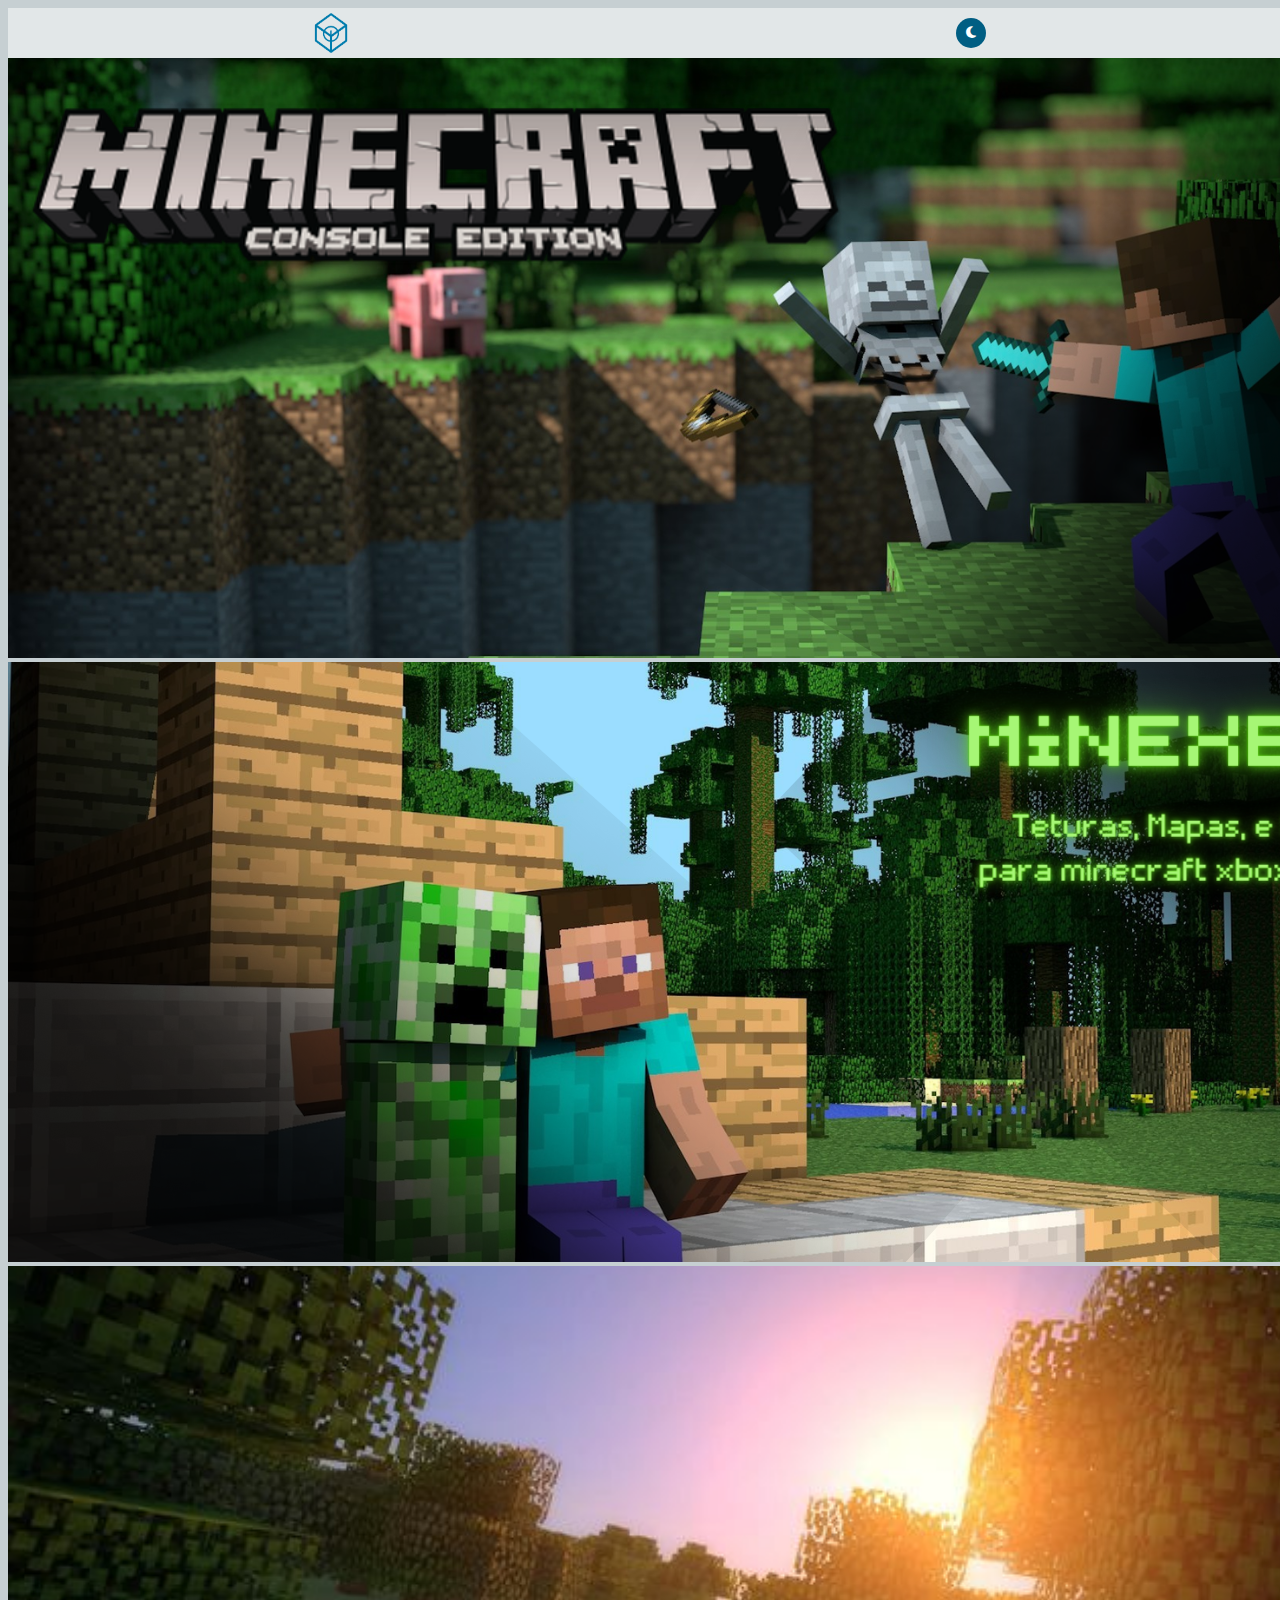
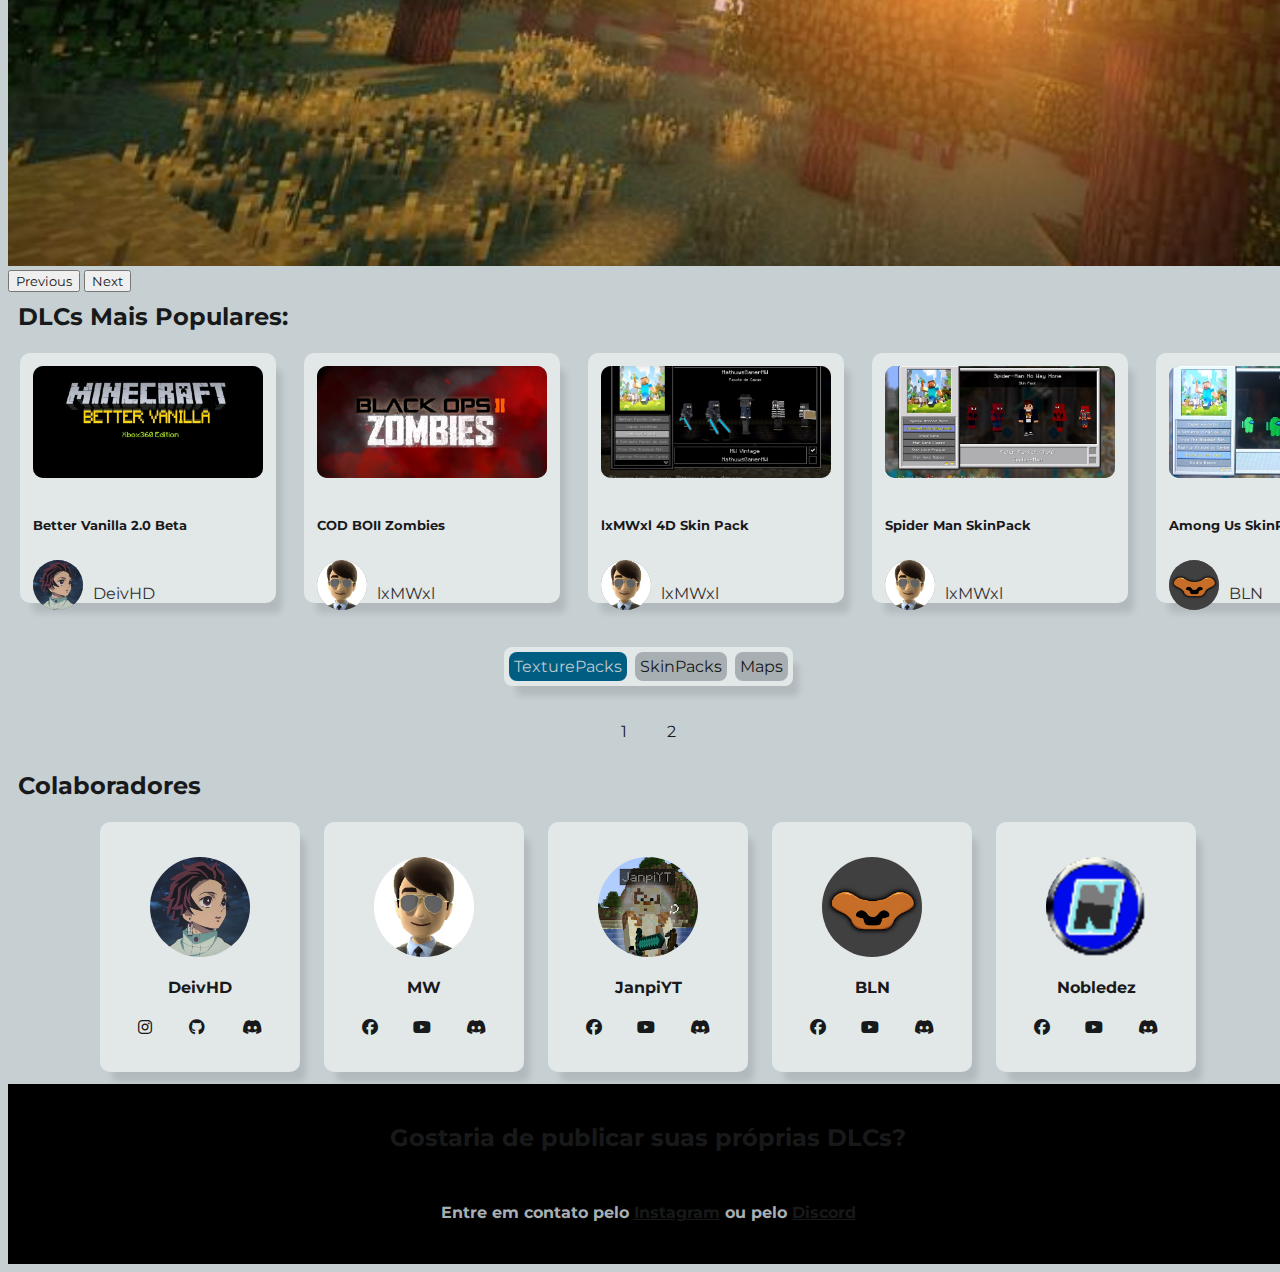
==== index.html @ 94ea24ee "Add files via upload" ====
<!doctype html>
<html lang="pt-br">

<head>
    <meta charset="utf-8">
    <meta name="viewport" content="width=device-width, initial-scale=1">
    <title>MineXb360 MarketPlace</title>
    <link rel="stylesheet" href="https://cdnjs.cloudflare.com/ajax/libs/font-awesome/6.4.0/css/all.min.css">
    <link rel="stylesheet" href="css/style.css">
    <link rel="shortcut icon" href="img/ICON.png" type="image/x-icon">
    <link href="https://cdn.jsdelivr.net/npm/bootstrap@5.3.1/dist/css/bootstrap.min.css" rel="stylesheet"
        integrity="sha384-4bw+/aepP/YC94hEpVNVgiZdgIC5+VKNBQNGCHeKRQN+PtmoHDEXuppvnDJzQIu9" crossorigin="anonymous">
</head>
<script>
    function preLoading() {
        document.getElementsByClassName("carregamento")[0].style.display = 'none';
    }
</script>

<body class="corpo" onload="preLoading()">

    <section class="carregamento">
        <div class="cube-loader">
            <div class="cube-top"></div>
            <div class="cube-wrapper">
                <span class="cube-span" style="--i:0"></span>
                <span class="cube-span" style="--i:1"></span>
                <span class="cube-span" style="--i:2"></span>
                <span class="cube-span" style="--i:3"></span>
            </div>
        </div>
    </section>


    <header class="cabec">

        <a href="../index.html"><img src="../img/ICON.png" alt="" class="logo"></a>


        <button class="btnTheme"><i class="fa-solid fa-sun"></i></button>




    </header>



    <div id="carouselExample" class="carousel slide">
        <div class="carousel-inner">
            <div class="carousel-item active">
                <img src="img/1.png" class="d-block w-100" alt="...">
            </div>
            <div class="carousel-item">
                <img src="img/2.png" class="d-block w-100" alt="...">
            </div>
            <div class="carousel-item">
                <img src="img/3.png" class="d-block w-100" alt="...">
            </div>
        </div>
        <button class="carousel-control-prev" type="button" data-bs-target="#carouselExample" data-bs-slide="prev">
            <span class="carousel-control-prev-icon" aria-hidden="true"></span>
            <span class="visually-hidden">Previous</span>
        </button>
        <button class="carousel-control-next" type="button" data-bs-target="#carouselExample" data-bs-slide="next">
            <span class="carousel-control-next-icon" aria-hidden="true"></span>
            <span class="visually-hidden">Next</span>
        </button>
    </div>

    <h2>DLCs Mais Populares:</h2>

    <section class="recentes">

        <div  class="car-dlc" onclick="redirecionarParaInformacoes('Better Vanilla 2.0')">
            <img src="img/capas/bettervanilla.webp" alt="" class="imgTheme">
            <h5 class="title">Better Vanilla 2.0 Beta</h5>
            <div class="criadorArea">
                <img src="img/users/deivyson.png" alt="" class="profile">
                <p>DeivHD</p>
            </div>
        </div>

        <div  class="car-dlc" onclick="redirecionarParaInformacoes('COD BOII Zombies')">
            <img src="img/capas/codzombies1.png" alt="" class="imgTheme">
            <h5 class="title">COD BOII Zombies</h5>
            <div class="criadorArea">
                <img src="img/users/MW.jpg" alt="" class="profile">
                <p>lxMWxl</p>
            </div>
        </div>

        <div  class="car-dlc" onclick="redirecionarParaInformacoes('MW 4d SkinPack')">
            <img src="img/capas/MW4dSkin.png" alt="" class="imgTheme">
            <h5 class="title">lxMWxl 4D Skin Pack</h5>
            <div class="criadorArea">
                <img src="img/users/MW.jpg" alt="" class="profile">
                <p>lxMWxl</p>
            </div>
        </div>

        <div  class="car-dlc" onclick="redirecionarParaInformacoes('Spider Man')">
            <img src="img/capas/spiderman (3).png" alt="" class="imgTheme">
            <h5 class="title">Spider Man SkinPack</h5>
            <div class="criadorArea">
                <img src="img/users/MW.jpg" alt="" class="profile">
                <p>lxMWxl</p>
            </div>
        </div>

        <div  class="car-dlc" onclick="redirecionarParaInformacoes('Among Us')">
            <img src="img/capas/amongus.png" alt="" class="imgTheme">
            <h5 class="title">Among Us SkinPack</h5>
            <div class="criadorArea">
                <img src="img/users/BLN.jpg" alt="" class="profile">
                <p>BLN</p>
            </div>
        </div>

        <div  class="car-dlc" onclick="redirecionarParaInformacoes('Ultimate Blocks')">
            <img src="img/capas/ultimateblocks.png" alt="" class="imgTheme">
            <h5 class="title">Ultimate Blocks</h5>
            <div class="criadorArea">
                <img src="img/users/nobledez.png" alt="" class="profile">
                <p>Nobledez</p>
            </div>
        </div>

        <div  class="car-dlc" onclick="redirecionarParaInformacoes('H&S Mob Edition')">
            <img src="img/capas/ultimatemobs.png" alt="" class="imgTheme">
            <h5 class="title">H&S Mob Edition</h5>
            <div class="criadorArea">
                <img src="img/users/nobledez.png" alt="" class="profile">
                <p>Nobledez</p>
            </div>
        </div>

        <div  class="car-dlc" onclick="redirecionarParaInformacoes('Tranzit Map')">
            <img src="img/capas/codzombies1.png" alt="" class="imgTheme">
            <h5 class="title">Tranzit Map</h5>
            <div class="criadorArea">
                <img src="img/users/MW.jpg" alt="" class="profile">
                <p>lxMWxl</p>
            </div>
        </div>

    </section>

    <section class="nav-categorias">
        <ul>
            <li onclick="cat1()" class="ativo" id="categ1"> TexturePacks </li>
            <li onclick="cat2()" id="categ2">SkinPacks</li>
            <li onclick="cat3()" id="categ3">Maps</li>
        </ul>
    </section>

    <section class="texturepacks">

        <!-- <a href="html/BetterVanilla.html" class="car-dlc">
            <img src="img/capas/bettervanilla.webp" alt="" class="imgTheme">
            <h5 class="title">Better Vanilla</h5>
            <div class="criadorArea">
            <img src="img/users/deivyson.png" alt="" class="profile">
            <p>DeivHD</p>
            </div>
        </a> -->

        
        <section class="paginas">
            <p onclick="mudarpagina1(1)">1</p> <p onclick="mudarpagina2(1)">2</p> 
            <!-- <p onclick="mudarpagina3()">3</p> <p onclick="mudarpagina4()">4</p> -->
        </section>
    </section>

    <section class="skinpacks">
        <section class="paginas">
            <p onclick="mudarpagina1(2)">1</p> <p onclick="mudarpagina2(2)">2</p> 
            <!-- <p onclick="mudarpagina3()">3</p> <p onclick="mudarpagina4()">4</p> -->
            </section>
    </section>

    <section class="maps">
        <section class="paginas">
        <p onclick="mudarpagina1(3)">1</p> 
        <!-- <p onclick="mudarpagina2()">2</p> <p onclick="mudarpagina3()">3</p> <p onclick="mudarpagina4()">4</p> -->
        </section>
    </section>
    
    <h2>Colaboradores</h2>
    <section class="colaboradores">
        

        

    </section>


    
    <footer class="rodape">
        <h3>Gostaria de publicar suas próprias DLCs?</h2>

        <h5>Entre em contato pelo <a href="https://www.instagram.com/deivyson_2005/">Instagram</a> ou pelo <a href="https://discord.gg/9qMaMm5F">Discord</a></h5>

    </footer>

    <script src="js/objetos.js"></script>
    <script src="js/js.js"></script>
    <script src="js/theme.js"></script>


    <script src="https://cdn.jsdelivr.net/npm/bootstrap@5.3.1/dist/js/bootstrap.bundle.min.js"
        integrity="sha384-HwwvtgBNo3bZJJLYd8oVXjrBZt8cqVSpeBNS5n7C8IVInixGAoxmnlMuBnhbgrkm"
        crossorigin="anonymous"></script>
</body>



</html>
---- css/style.css ----
@import url('https://fonts.googleapis.com/css2?family=Montserrat:ital,wght@0,100;0,200;0,300;0,400;0,500;0,600;0,700;0,800;0,900;1,100;1,200;1,300;1,400;1,500;1,600;1,700;1,800;1,900&display=swap');

:root{
  --container: #E2E7E8;
  --bodyColor:#C6CFD2;
  --fonts: #18191A;
  --fonts2: #303233;
  --specialFonts: #BEC8CC;
  --specialSelectors: #A7AFB2;
  --scroll: #8f54a0;
  --cabec: #E2E7E8;
  --loadCube: hsla(219, 68%, 46%, 0.863);
  
}



[data-theme="dark"]{
  --container: #003347;
  --bodyColor:#111B21;
  --fonts: #BEC8CC;
  --fonts2: #A7AFB2;
  --specialSelectors: #002b3b;
  --scroll: #422a49;
  --cabec: #111B21;
  --loadCube: hsl(176.89, 99.07%, 58.04%);
}

*{
  transition: 0.5s;
  color: var(--fonts);
  font-family: 'Montserrat', sans-serif;
}

/*=================Carregamento===========================*/

.carregamento{
  width: 100%;
  height: 100vh;
  display: flex;
  align-items: center;
  justify-content: center;
  position: fixed;
  z-index: 100;
  background-color: var(--bodyColor);
}
.cube-loader {
  position: relative;
  /* u can choose any size */
  width: 75px;
  height: 75px;
  transform-style: preserve-3d;
  transform: rotateX(-30deg);
  animation: animate 4s linear infinite;
}

@keyframes animate {
  0% {
    transform: rotateX(-30deg) rotateY(0);
  }

  100% {
    transform: rotateX(-30deg) rotateY(360deg);
  }
}

.cube-loader .cube-wrapper {
  position: absolute;
  width: 100%;
  height: 100%;
    /* top: 0;
    left: 0; */
  transform-style: preserve-3d;
}

.cube-loader .cube-wrapper .cube-span {
  position: absolute;
  width: 100%;
  height: 100%;
    /* top: 0;
    left: 0; */
                                       /* width 75px / 2 = 37.5px */
  transform: rotateY(calc(90deg * var(--i))) translateZ(37.5px);
  background: linear-gradient(
      to bottom,
      var(--loadCube) 100%,
      var(--loadCube) 100%,
      var(--loadCube) 100%,
      var(--loadCube) 100%,
      var(--loadCube) 100%,
      var(--loadCube) 100%,
      var(--loadCube) 100%,
      var(--loadCube) 100%,
      var(--loadCube) 100%,
      var(--loadCube) 100%,
      var(--loadCube) 100%,
      var(--loadCube) 100%,
      var(--loadCube) 100%,
      var(--loadCube) 100%,
      var(--loadCube) 100%,
      var(--loadCube) 100%
    );
}

.cube-top {
  position: absolute;
  width: 75px;
  height: 75px;
  background: var(--loadCube) 100%;
                        /* width 75px / 2 = 37.5px */
  transform: rotateX(90deg) translateZ(37.5px);
  transform-style: preserve-3d;
}

.cube-top::before {
  content: '';
  position: absolute;
  /* u can choose any size */
  width: 75px;
  height: 75px;
  background: hsl(176.61, 42.28%, 40.7%) 19.6%;
  transform: translateZ(-90px);
  filter: blur(10px);
  box-shadow: 0 0 10px #323232,
                0 0 20px hsl(176.61, 42.28%, 40.7%) 19.6%,
                0 0 30px #323232,
                0 0 40px hsl(176.61, 42.28%, 40.7%) 19.6%;
}
  
  

/*=================Carregamento===========================*/


.corpo{
    background-color: var(--bodyColor);
    width: 100%;
}


.aleatorio{
  position: fixed;
  top: 50%;
  right: 50%;
  background-color: #005E83;
  z-index: 100;
  width: 100px;
  height: 100px;
}

.aleatorio:hover{
  scale: 2;
}

.logo{
  height: 100%;
}


header a{
  height: 80%;
}

.btnTheme{
  border-radius: 50%;
  border: none;
  background-color: #005E83;
  width: 10px;
  height: 10px;
  padding: 15px;
  display: flex;
  align-items: center;
  justify-content: center;
}

.btnTheme i{
  color: white;
}

.rodape{
  display: flex;
  flex-direction: column;
  justify-content: center;
  align-items: center;
  background-color: black;
  width: 100%;
  min-height: 20vh;
  color: #C6CFD2;
}

footer h3{
  font-size: 1.5rem;
}

footer h5{
  font-size: 1rem;
  color: #A7AFB2;
}




/* ===== Scrollbar CSS ===== */
  /* Firefox */
  * {
    scrollbar-width: auto;
    scrollbar-color: var(--scroll) var(--bodyColor);
  }

  /* Chrome, Edge, and Safari */
  *::-webkit-scrollbar {
    width: 16px;
    transition: 0.5s;
  }

  *::-webkit-scrollbar-track {
    background: var(--bodyColor);
    transition: 0.5s;
  }

  *::-webkit-scrollbar-thumb {
    background-color: var(--scroll);
    border-radius: 10px;
    border: 3px solid var(--bodyColor);
    transition: 0.5s;
  }


.cabec{
    background-color: var(--cabec);
    width: 100%;
    height: 50px;
    display: flex;
    align-items: center;
    justify-content: space-around;
}

.corpo h2{
    margin: 10px;
    color: var(--fonts);
}

.recentes{
    width: 100%;
    height: 290px;
    display: block;
    overflow-x: scroll;
    overflow-y: hidden;
    word-break: keep-all;
    white-space: nowrap;
}

.nav-categorias{
    width: 100%;
    display: flex;
    align-items: center;
    justify-content: center;
}

.nav-categorias ul{
    list-style: none;
    display: flex;
    background-color: var(--container);
    justify-content: center;
    align-items: center;
    padding: 1px;
    border-radius: 8px;
    box-shadow: 9px 13px 6px -3px rgba(0, 0, 0, 0.1);
}

.nav-categorias ul li{
    background-color: var(--specialSelectors);
    padding: 5px;
    border-radius: 8px;
    margin: 4px;
    cursor: pointer;
    transition: 0.5s;
    color: var(--fonts);
}

.nav-categorias ul .ativo{
    background-color: #005e83;
    color: var(--specialFonts);
}

.texturepacks{
  display: flex;
  flex-direction: column-reverse;
  justify-content:center;
}

.skinpacks, .maps{
  display: none;
  flex-direction: column-reverse;
  justify-content:center;
}

.areadlc{
  width: 100%;
  height: 93.5vh;
  display: flex;
}

.areadlc-apresentacao{
  width: 70%;
  height: 93.5vh;
  overflow-y: scroll;
}

.areadlc-apresentacao .carousel-item img{
  height: 50vh;
  object-fit: cover;
}

.areadlc-apresentacao h3, .areadlc-apresentacao p{
  margin: 10px;
}

.areadlc-downloads{
  background-color: #80808000;
  width: 30%;
  height: 93.5vh;
}

.download{
  background-color: var(--container);
  border-radius: 15px;
  display: flex;
  height: 50px;
  align-items: center;
  justify-content: space-around;
  margin: 5px;
  box-shadow: 9px 13px 6px -3px rgba(0, 0, 0, 0.1);
}

.download p{
  margin: 0;
}

.download a{
  text-decoration: none;
  color: var(--container);
  background-color: #1A8300;
  border-radius: 8px;
  padding: 5px;
  color: #ddd;
}






.criador{
  background-color: var(--container);
  border-radius: 15px;
  display: flex;
  height: 60px;
  align-items: center;
  justify-content: space-around;
  margin: 5px;
  box-shadow: 9px 13px 6px -3px rgba(0, 0, 0, 0.1);
}

.criador a:hover{
  transform: scale(1.5);
}

.criador h4{
  margin: 0;
}

.criador a{
  color: var(--fonts);
  font-size: 25px;
  transition: 0.3s;
}

.sobre-o-criador{
  background-color: var(--container);
  border-radius: 15px;
  display: flex;
  flex-direction: column;
  MIN-height: 100px;
  padding: 8px;
  align-items: left;
  justify-content: space-around;
  margin: 5px;
  box-shadow: 9px 13px 6px -3px rgba(0, 0, 0, 0.1);
}

.donate{
  background-color: var(--container);
  border-radius: 15px;
  display: flex;
  min-height: 40px;
  padding: 8px;
  align-items: center;
  justify-content: space-around;
  margin: 5px;
  box-shadow: 9px 13px 6px -3px rgba(0, 0, 0, 0.1);
}

.donate p{
  margin:0;
}

.donate button{
  border: none;
  text-decoration: none;
  color: white;
  background-color: #005e83;
  border-radius: 8px;
  padding: 5px;

}






/*cardds Dlcs*/

.recentes .car-dlc{
  display: inline-block;
  height: 250px;
  width: 16rem;
}

.car-dlc{
  background-color: var(--container);
  display: flex;
  height: 260px;
  width: 14rem;
  margin: 12px;
  border-radius: 10px;
  flex-direction: column;
  cursor: pointer;
  transition: 0.3s;
  text-decoration: none;
  box-shadow: 9px 13px 6px -3px rgba(0, 0, 0, 0.1);
}

.car-dlc:hover{
  transform: scale(1.1);
}

.imgTheme{
  background-color: gray;
  width: 90%;
  height: 45%;
  margin: 5%;
  border-radius: 10px;
  object-fit: cover;
}

.title{
  margin-left: 5%;
  color: var(--fonts);
}

.criadorArea{
  width: 90%;
  height: 60px;
  margin: 5%;
  display: flex;
  flex-direction: row;
  align-items: center;
}

.profile{
  width: 50px;
  height: 50px;
  border-radius: 50%;
  background-color: gray;
}

.criadorArea p{
  margin-bottom: 0;
  margin-left: 10px;
  display: flex;
  flex-wrap: wrap;
  align-items: center;
  width: 70%;
  height: 50px;
  color: var(--fonts2);
  /*border: 1px solid black;*/
}

/*Card Users*/

.colaboradores{
  display: grid;
  grid-template-columns: auto auto auto auto auto;
  flex-wrap: wrap;
  justify-content: center;
}

.user-container{
  background-color: var(--container);
  display: flex;
  justify-content: center;
  align-items: center;
  height: 250px;
  width: 12.5rem;
  margin: 12px;
  border-radius: 10px;
  flex-direction: column;
  transition: 0.3s;
  text-decoration: none;
  box-shadow: 9px 13px 6px -3px rgba(0, 0, 0, 0.1);
  color: var(--fonts);

}

.user-container:hover{
  transform: scale(1.1);
}

.user-container img{
  width: 100px;
  height: 100px;
  border-radius: 50%;
}

.user-container-redes{
  width: 80%;
  display: flex;
  justify-content: space-around;
}

.user-container-redes p{
  width: 0;
  height: 0;
  overflow: hidden;
  background-color: var(--container);
  box-shadow: 9px 13px 6px -3px rgba(0, 0, 0, 0.1);
  color: var(--fonts);
}

.fa-discord:hover ~ .user-container-redes p{
  width: 10px;
  height: 10px;
  background-color: #BEC8CC;
}

.user-container-redes a i:hover{
  transform: scale(1.5);
  color: #005E83;
}

.donate-area{
  background-color: #00000000;
  position: fixed;
  width: 100%;
  height: 100vh;
  z-index: 100;
  display: none;   /*flex*/
  justify-content: center;
  align-items: center;
  transition: background 10s ease;
}

.bkg-ativo{
  background-color: #00000070;
  position: fixed;
  width: 100%;
  height: 100vh;
  z-index: 100;
  display: flex;   /*flex*/
  justify-content: center;
  align-items: center;
  transition: 10s ease;
  animation: escurecer 0.5s ;
}

.donatebox{
  background-color: #BEC8CC;
  width: 0px;
  height: 0px;
  transition: 5s ease;
}

.dntb-ativo{
  background-color: #BEC8CC;
  width: 300px;
  height: 300px;
  transition: 5s ease;
  animation: inflar 0.5s;
}

#donateBox img{
  width: 100%;
}

@keyframes inflar {
  from{
    width: 0px;
    height: 0px;
  }

  to{
    width: 300px;
    height: 300px;
  }
}

@keyframes escurecer {
  from{
    background-color: #00000000;
  }

  to{
   background-color: #00000070;
  }
}

@keyframes desinflar {
  from{
    width: 300px;
    height: 300px;
  }

  to{
    width: 0px;
    height: 0px;
  }
}

@keyframes desescurecer {
  from{
    background-color: #00000070;
  }

  to{
   background-color: #00000000;
  }
}


.pagina{
  justify-content: center;
  grid-template-columns: auto auto auto auto auto;
}

.paginas{
  display: flex;
  justify-content: center;
}

.pg1{
  display: grid;
}

.pg2, .pg3, .pg4{
  display: none;
}

.paginas p{
  margin: 10px;
  cursor: pointer;
  padding: 10px;
}

.paginas p:hover{
  border: 1px solid var(--fonts);
  padding: 9px;
}



@media(max-width : 1240px){
  
  
  .pagina{
    justify-content: center;
    grid-template-columns: auto auto auto auto;
  }

  .colaboradores{
    display: grid;
    grid-template-columns: auto auto auto auto;
    flex-wrap: wrap;
    justify-content: center;
  }
}

@media(max-width : 995px){
  
  
  .pagina{
    justify-content: center;
    grid-template-columns: auto auto auto;
  }

  .colaboradores{
    display: grid;
    grid-template-columns: auto auto auto;
    flex-wrap: wrap;
    justify-content: center;
  }

  .areadlc{
    width: 100%;
    height: 93.5vh;
    display: flex;
    flex-direction: column;
    overflow-wrap: inherit;
  }

  .areadlc-apresentacao{
    width: 100%;
    min-height: 150vh;
    overflow-y: hidden;
  }
  .areadlc-downloads{
    width: 100%;
  }
}

@media(max-width : 745px){
  
  
  .pagina{
    justify-content: center;
    grid-template-columns: auto auto;
  }

  .colaboradores{
    display: grid;
    grid-template-columns: auto auto;
    flex-wrap: wrap;
    justify-content: center;
  }


}



@media(max-width : 595px){
  
  
  .pagina{
    justify-content: center;
    grid-template-columns: auto;
    width: 100%;
  }



  .recentes .car-dlc{
    display: inline-block;
    height: 250px;
    width: 16rem;
  }

  
  .colaboradores{
    display: grid;
    grid-template-columns: auto ;
    flex-wrap: wrap;
    justify-content: center;
  }

  footer h3, footer h5{
    font-size: 0.8rem;
  }
}
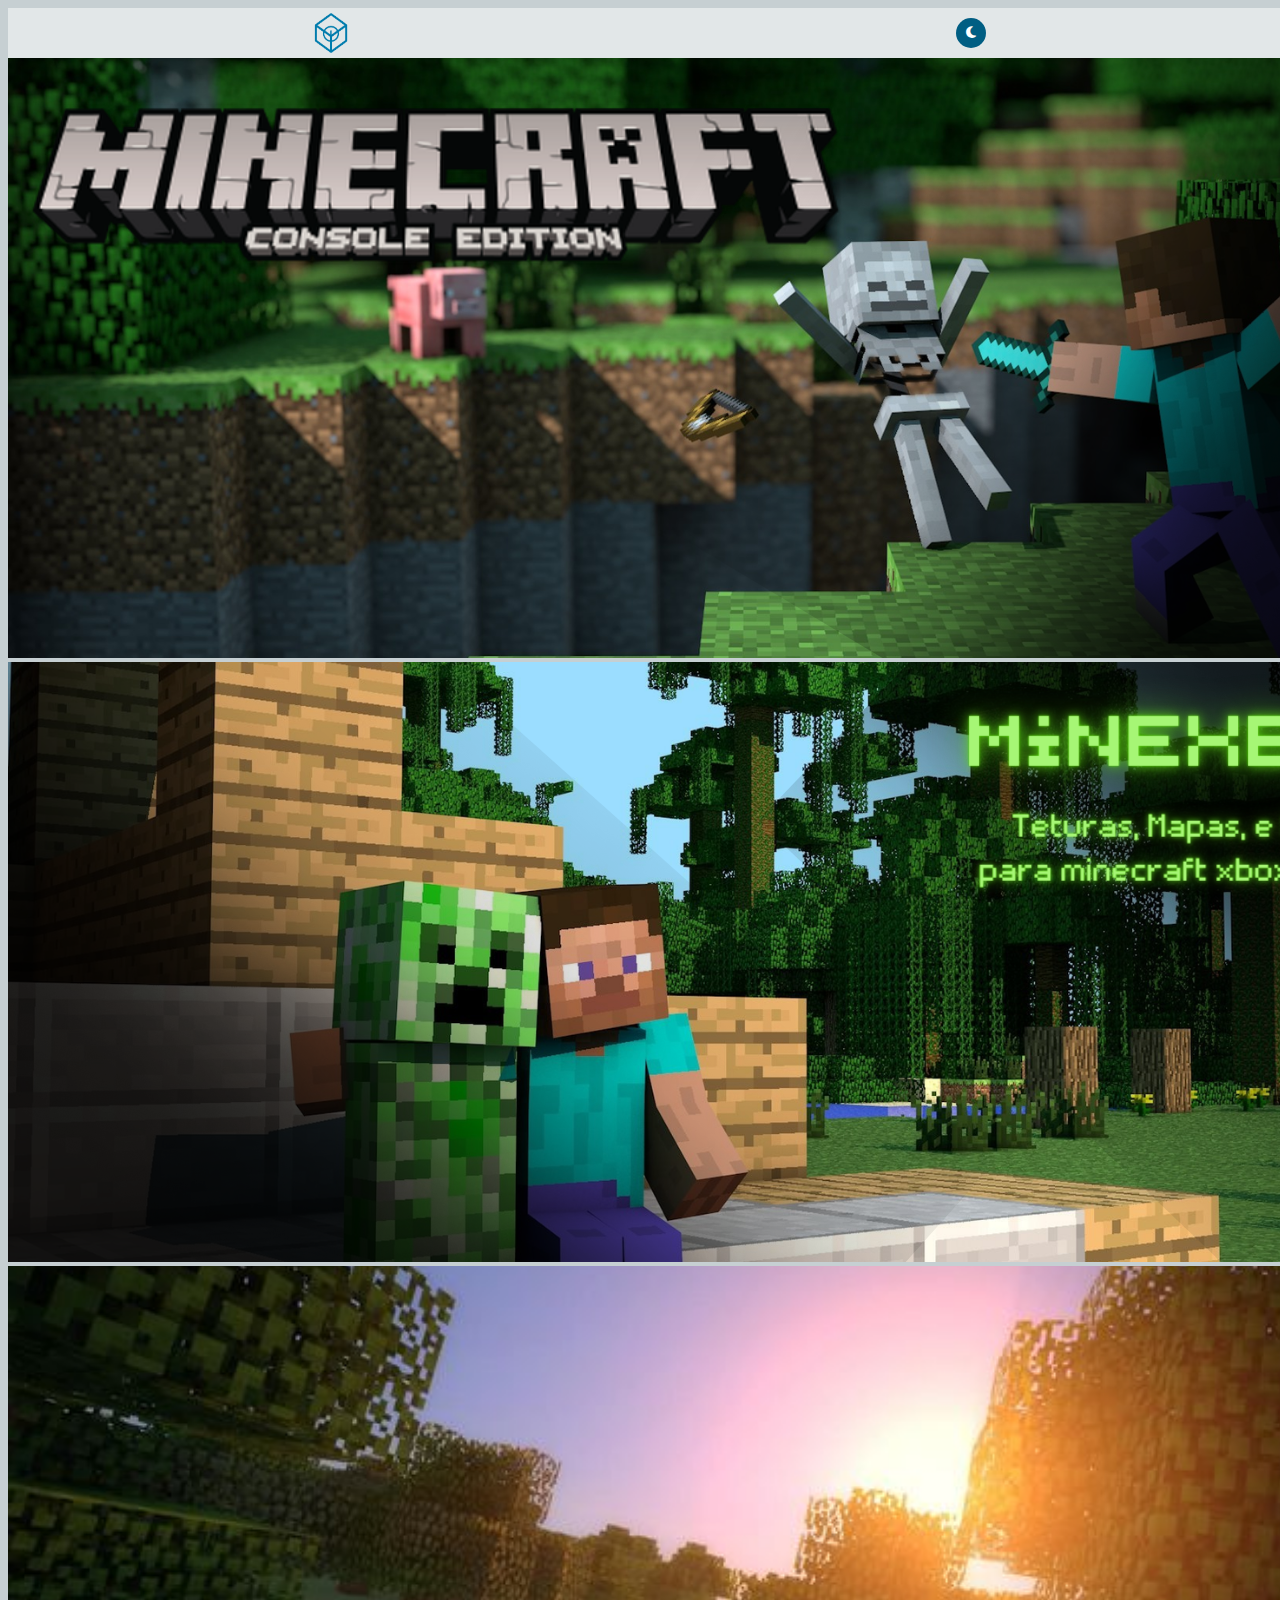
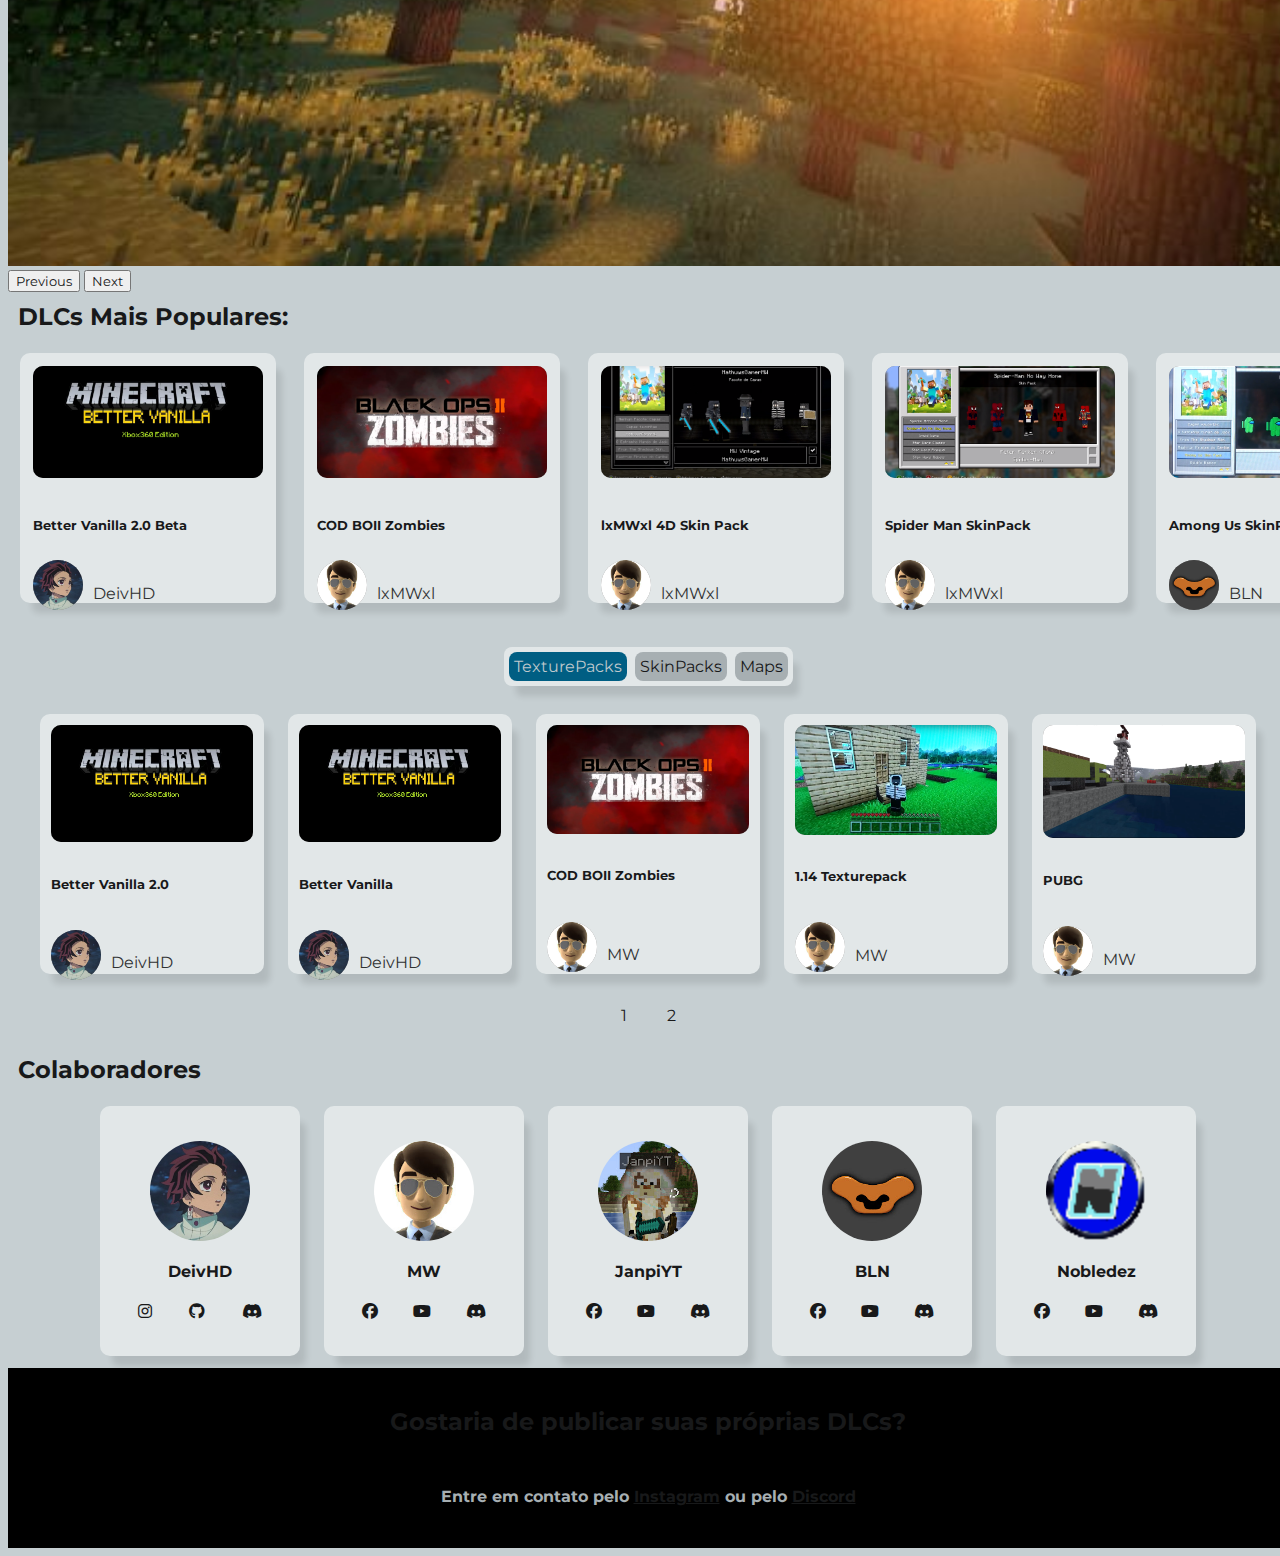
==== commit d6f135f2: "Update index.html" ====
--- a/index.html
+++ b/index.html
@@ -34,7 +34,7 @@
 
     <header class="cabec">
 
-        <a href="../index.html"><img src="../img/ICON.png" alt="" class="logo"></a>
+        <a href="../index.html"><img src="img/ICON.png" alt="" class="logo"></a>
 
 
         <button class="btnTheme"><i class="fa-solid fa-sun"></i></button>
@@ -215,4 +215,4 @@
 
 
 
-</html>+</html>
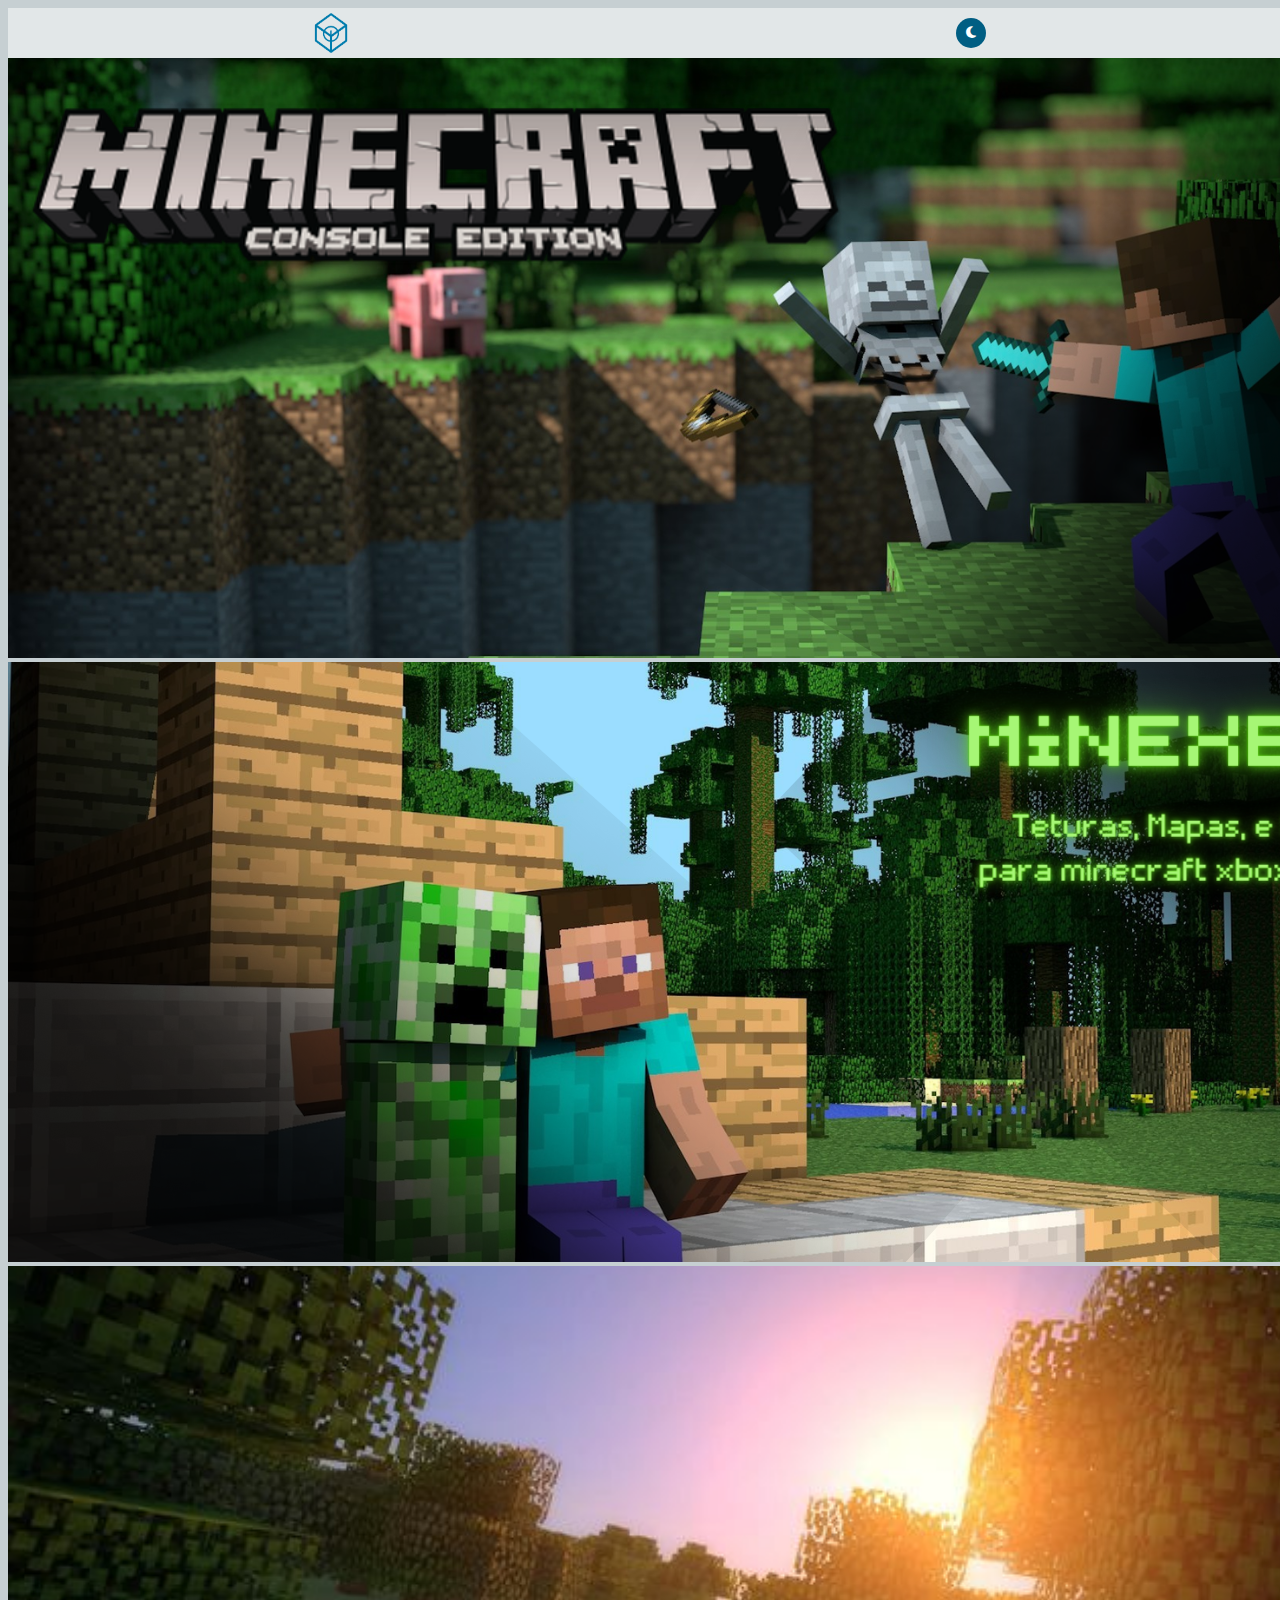
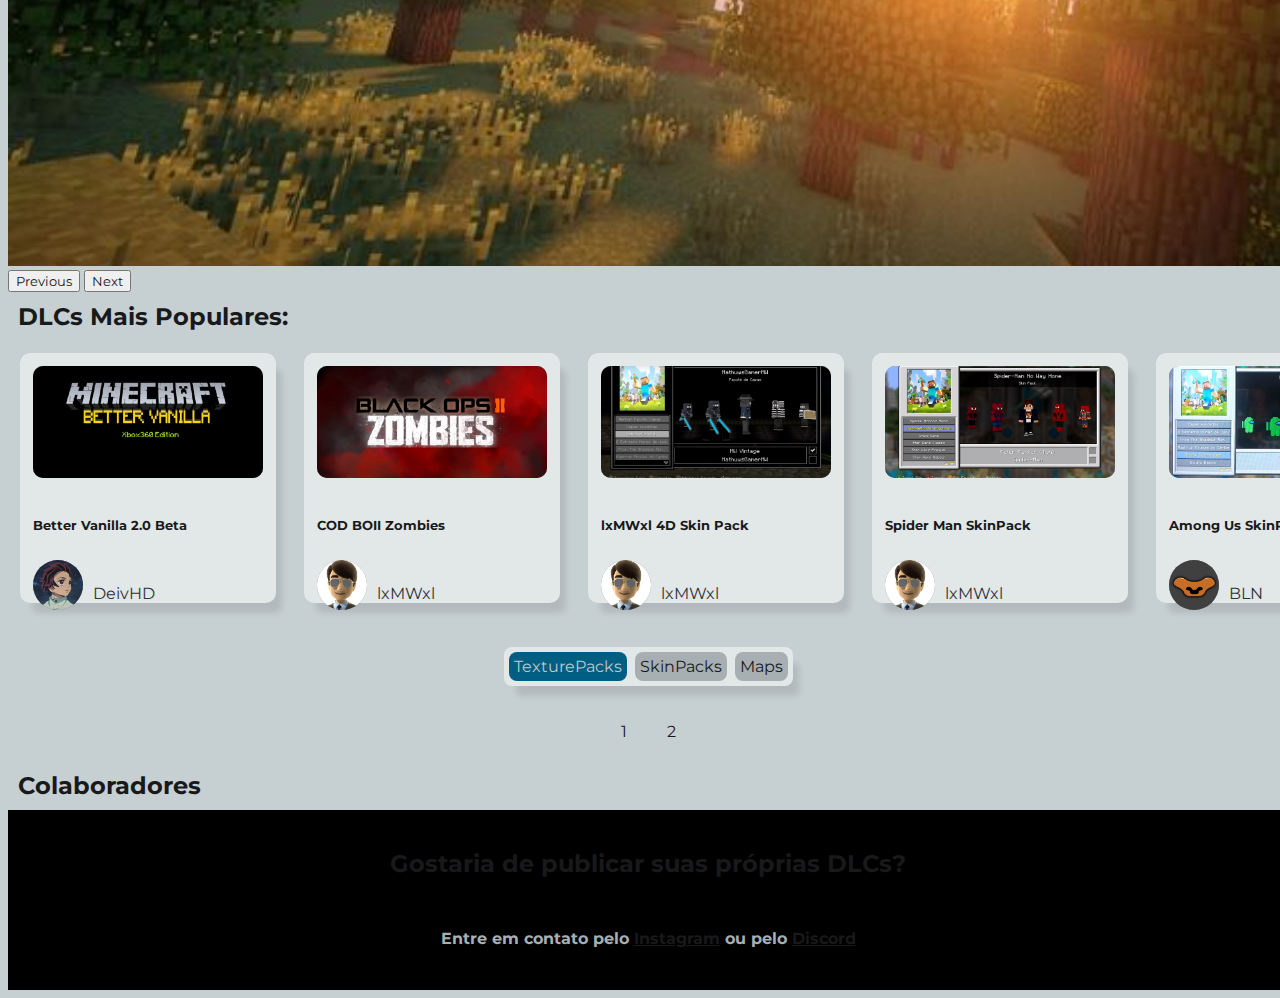
==== commit 75e893e2: "corrgindo links" ====
--- a/index.html
+++ b/index.html
@@ -156,14 +156,7 @@
 
     <section class="texturepacks">
 
-        <!-- <a href="html/BetterVanilla.html" class="car-dlc">
-            <img src="img/capas/bettervanilla.webp" alt="" class="imgTheme">
-            <h5 class="title">Better Vanilla</h5>
-            <div class="criadorArea">
-            <img src="img/users/deivyson.png" alt="" class="profile">
-            <p>DeivHD</p>
-            </div>
-        </a> -->
+        
 
         
         <section class="paginas">
@@ -188,7 +181,7 @@
     
     <h2>Colaboradores</h2>
     <section class="colaboradores">
-        
+       
 
         
 
